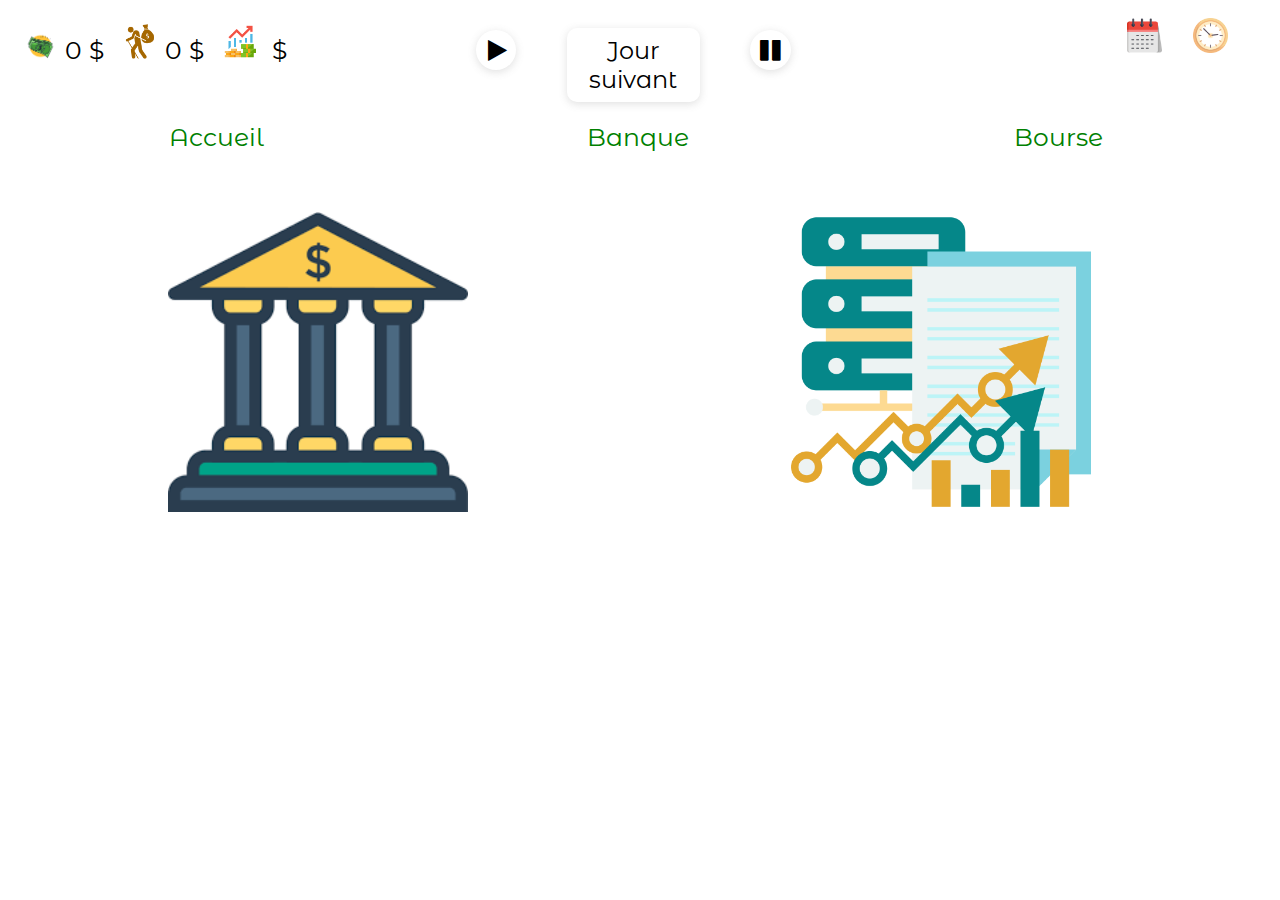
==== accueil.html @ f3214163 "rename" ====
<!DOCTYPE html>
<html lang="fr">
<head>
    <meta charset="UTF-8">
    <meta http-equiv="X-UA-Compatible" content="IE=edge">
    <meta name="viewport" content="width=device-width, initial-scale=1.0">
    <link rel="stylesheet" href="https://cdnjs.cloudflare.com/ajax/libs/font-awesome/4.7.0/css/font-awesome.min.css">
    <link rel="stylesheet" href="header.css">
    <link rel="stylesheet" href="index.css">
    <script type="text/javascript" src="header.js"></script>
    <script type="text/javascript" src="transition.js"></script>
    <title>Pendu</title>
</head>
<body>
    <header>
        <div>
            <div class="inline">
                <p id="argent_courant">
                    <img src="images/money icon.png" style="width:25px;"> <span id="argent_courant2"></span>
                    $
                </p>
                <p id="argent_du">
                    <img src="images/debt.png" style="width:25px;">  
                    <span id="dettes"></span>
                    $
                </p>
                <p id="argent_actifs">
                    <img src="images/stock.png" style="width:25px;">  
                    <span id="actifs"></span>
                    $
                </p>
            </div>
            <div>
                <div id="play">
                    <button style="font-size:24px" id="button_play" onClick = "transitionPlay()"><i class="fa fa-play"></i></button>
                </div>
                <div id="jour_suivant">
                    <button style="font-size:24px" id="button_pass" onClick = "transitionDay()">Jour suivant</button>
                </div>
                <div id="pause">
                    <button style="font-size:24px" id="button_pause" onClick = "transitionStop()"><i class="fa fa-pause"></i></button>
                </div>
            </div>
            <div>
                <p id ="date_courante">
                    <img src="images/calendar.png" style="width:25px;">  
                    <span id="date_jeu"></span>
                    <img src="images/clock.png" style="width:25px;">  
                    <span id="heure_jeu"></span>
                </p>
            </div>
        </div>
        <nav>
            <div>
                <a href="accueil.html">Accueil</a>
            </div>
            <div>
                <a href="banque.html">Banque</a>
            </div>
            <div>
                <a href="bourse.html">Bourse</a>
            </div>
        </nav>
    </header>
    <section>
        <div>
            <img src="images\bank_icon.png" alt="" onClick="window.location.href='banque.html'">
        </div>
        <div id="bourse">
            <img src="images\stock_market.png" alt="" onClick="window.location.href='bourse.html'">
        </div>
    </section>
</body>
<style>
    @import url('https://fonts.googleapis.com/css2?family=Montserrat+Alternates:ital,wght@0,100;0,200;0,300;0,400;0,500;0,600;0,700;0,800;0,900;1,100;1,200;1,300;1,400;1,500;1,600;1,700;1,800;1,900&display=swap');
    </style>
</html>
---- header.css ----
header{
    width:100%;
    margin-bottom:50px;
    position: sticky;
    top:0px;
    background-color: white;
}
*{
    font-family: 'Montserrat Alternates', sans-serif;
}
table{border-collapse: collapse;}

header div>div{
    display:inline-block;
    width:33%;
    margin:auto;
}
header div>div>div{
    display:inline-block;
    width:32%;
    margin:auto;
}
header div p{
    display:flex;
    justify-content: center;
    margin:auto;
    vertical-align: center;
}
header button{
    display:flex;
    justify-content:center;
    margin:auto;
    font-size:18px;
}
#button_play{
    border-radius:100%;
    padding:8px 9px;
    padding-left:12px;
    box-shadow: rgba(99, 99, 99, 0.2) 0px 2px 8px 0px;
    border:none;
    background-color: white;
}
#button_play:hover{
    color:rgb(0, 153, 0);
    cursor:pointer;
    box-shadow: rgba(50, 50, 93, 0.25) 0px 6px 12px -2px, rgba(0, 0, 0, 0.3) 0px 3px 7px -3px;
}
button:hover{
    cursor:pointer;
}
#button_pause{
    border-radius:100%;
    padding:8px 10px;
    padding-left:10px;
    box-shadow: rgba(99, 99, 99, 0.2) 0px 2px 8px 0px;;
    border:none;
    background-color: white;
}
#button_pause:hover{
    color:rgb(153, 0, 0);
    cursor:pointer;
    box-shadow: rgba(50, 50, 93, 0.25) 0px 6px 12px -2px, rgba(0, 0, 0, 0.3) 0px 3px 7px -3px;
}
#button_pass, #button_start{
    box-shadow: rgba(99, 99, 99, 0.2) 0px 2px 8px 0px;
    border:none;
    background-color: white;
    padding:8px 15px;
    border-radius:10px;
}
#button_pass:hover, #button-start:hover{
    cursor:pointer;
    box-shadow: rgba(50, 50, 93, 0.25) 0px 6px 12px -2px, rgba(0, 0, 0, 0.3) 0px 3px 7px -3px; 
}
header nav{
    width:100%;
    margin:auto;
    padding-top:10px;
}
header nav div{
    display:inline-block;
    width:33%;
    text-align:center;
    margin: 10px 0;
    font-size:25px;
}
header nav div a{
    text-decoration:none;
    color:green;
}
header nav div a{
    text-decoration:none;
    color:green;
}
.inline *{
    display:inline-block;
}
.inline p{
    margin-left:15px;
    font-size:25px;
}
#date_courante span{
    margin: 0 12px;
}
.inline img, #date_courante img{
    width: 35px !important;
}
body{
    margin: none;
}
header{
    padding-top:10px;
}
p#date_courante{
    font-size:25px;
    display:block !important;
    float:right;
    margin-right:15px;
}
---- index.css ----
section div{
    display:inline-block;
    width: 49%;
}
section div img{
    width:300px;
    margin: auto;
    display: flex;
    justify-content: center;
    vertical-align:center;
}
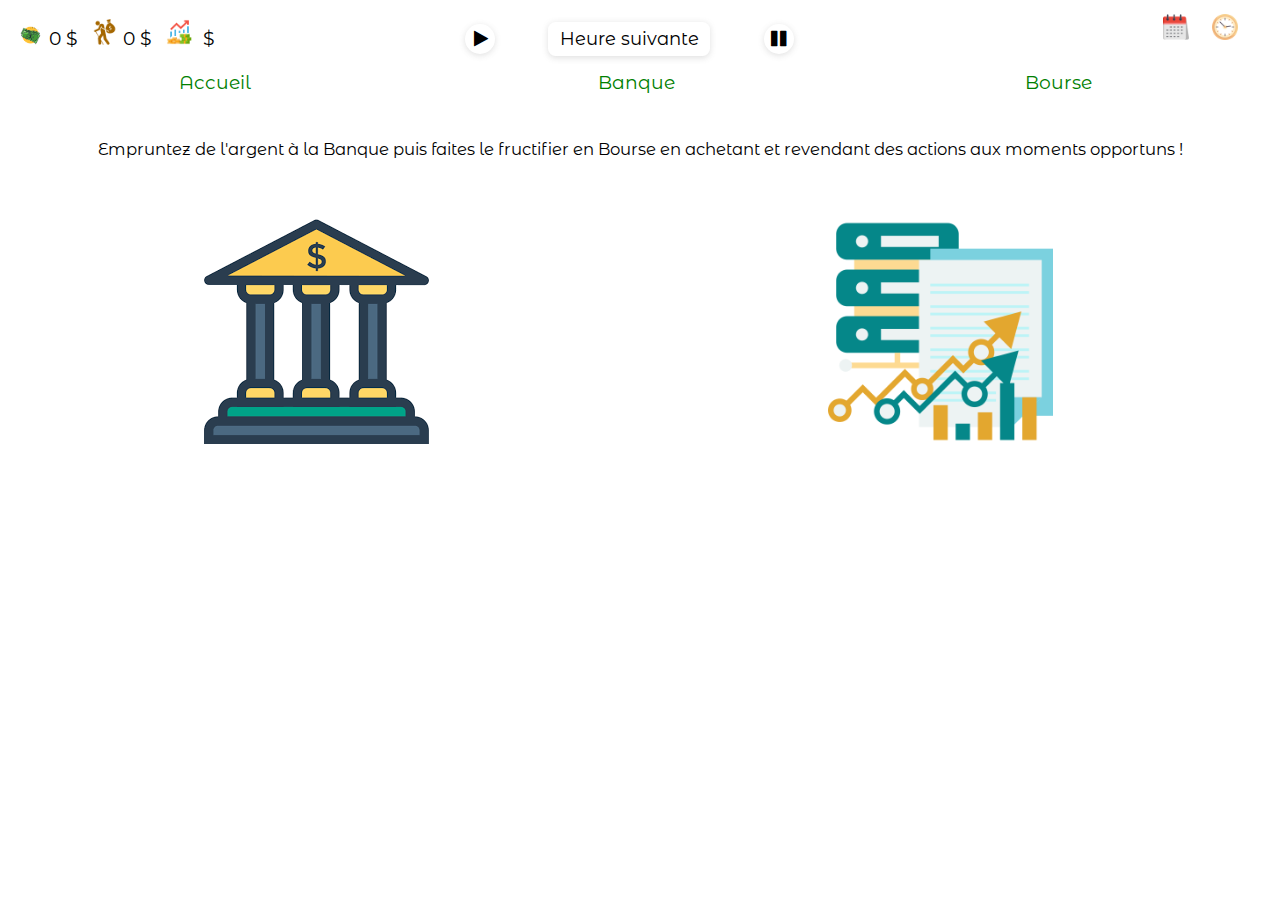
==== commit 7fa04ae0: "fin projet" ====
--- a/accueil.html
+++ b/accueil.html
@@ -9,7 +9,7 @@
     <link rel="stylesheet" href="index.css">
     <script type="text/javascript" src="header.js"></script>
     <script type="text/javascript" src="transition.js"></script>
-    <title>Pendu</title>
+    <title>Le Jeu de Simulation Boursière</title>
 </head>
 <body>
     <header>
@@ -31,13 +31,13 @@
                 </p>
             </div>
             <div>
-                <div id="play">
+                <div id="play" style="width:25%;">
                     <button style="font-size:24px" id="button_play" onClick = "transitionPlay()"><i class="fa fa-play"></i></button>
                 </div>
-                <div id="jour_suivant">
-                    <button style="font-size:24px" id="button_pass" onClick = "transitionDay()">Jour suivant</button>
+                <div id="jour_suivant" style="width:45%;">
+                    <button style="font-size:24px" id="button_pass" onClick = "transition()">Heure suivante</button>
                 </div>
-                <div id="pause">
+                <div id="pause" style="width:25%;">
                     <button style="font-size:24px" id="button_pause" onClick = "transitionStop()"><i class="fa fa-pause"></i></button>
                 </div>
             </div>
@@ -62,6 +62,11 @@
             </div>
         </nav>
     </header>
+    <div>
+        <p>
+            Empruntez de l'argent à la <a href="banque.html">Banque</a> puis faites le fructifier en  <a href="bourse.html">Bourse</a> en achetant et revendant des actions aux moments opportuns !
+        </p>
+    </div>
     <section>
         <div>
             <img src="images\bank_icon.png" alt="" onClick="window.location.href='banque.html'">
--- a/header.css
+++ b/header.css
@@ -116,4 +116,79 @@
     display:block !important;
     float:right;
     margin-right:15px;
+}
+@media screen and (max-width: 1600px) {
+    body{
+        zoom: 0.9;
+    }
+}
+@media screen and (max-width: 1500px) {
+    body{
+        zoom: 0.85;
+    }
+}
+@media screen and (max-width: 1400px) {
+    body{
+        zoom: 0.8;
+    }
+}
+@media screen and (max-width: 1300px) {
+    body{
+        zoom: 0.75;
+    }
+}
+@media screen and (max-width: 1200px) {
+    body{
+        zoom: 0.7;
+    }
+}
+@media screen and (max-width: 1100px) {
+    body{
+        zoom: 0.65;
+    }
+}
+@media screen and (max-width: 1000px) {
+    body{
+        zoom: 0.6;
+    }
+}
+@media screen and (max-width: 900px) {
+    body{
+        zoom: 0.55;
+    }
+}
+@media screen and (max-width: 800px) {
+    body{
+        zoom: 0.5;
+    }
+}
+@media screen and (max-width: 700px) {
+    body{
+        zoom: 0.45;
+    }
+}
+@media screen and (max-width: 600px) {
+    body{
+        zoom: 0.4;
+    }
+}
+@media screen and (max-width: 550px) {
+    body{
+        zoom: 0.35;
+    }
+}
+@media screen and (max-width: 500px) {
+    body{
+        zoom: 0.3;
+    }
+}
+@media screen and (max-width: 400px) {
+    body{
+        zoom: 0.25;
+    }
+}
+@media screen and (max-width: 300px) {
+    body{
+        zoom: 0.2;
+    }
 }--- a/index.css
+++ b/index.css
@@ -8,4 +8,17 @@
     display: flex;
     justify-content: center;
     vertical-align:center;
+}
+div p{
+    text-align:center;
+    margin-bottom: 80px;
+    font-size:22px;
+}
+div p a{
+    text-decoration:none;
+    cursor:pointer;
+    color:black;
+}
+section img:hover{
+    cursor:pointer;
 }